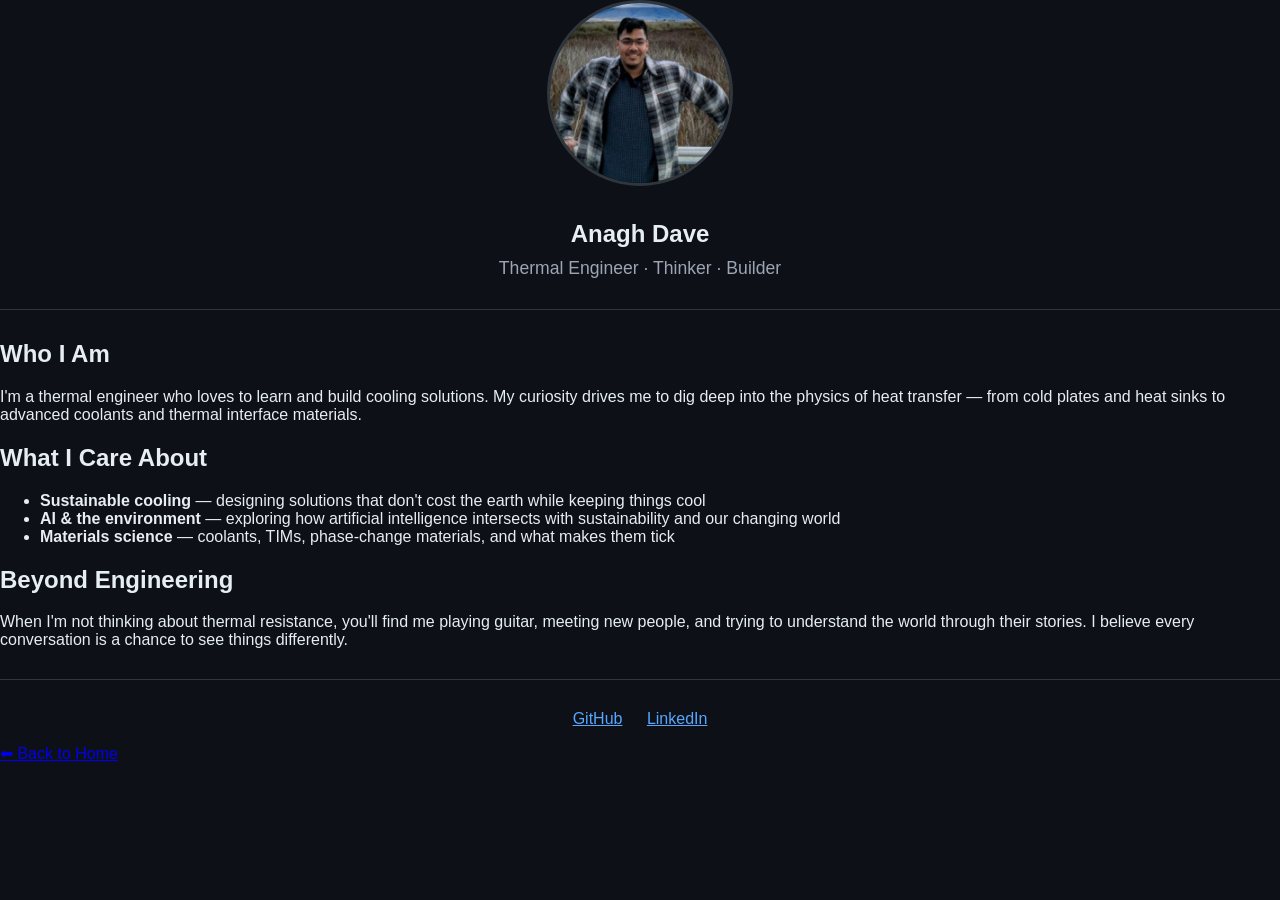
==== about.html @ 84594c4f "Add About Me page with photo and bio - Created about.html with profile photo, bio, interests, and li" ====
<!DOCTYPE html>
<html>
<head>
  <title>About – Cooling Lab</title>
  <link rel="stylesheet" href="style.css">
</head>

<body>
<article>

  <div style="text-align:center; margin-bottom:30px;">
    <img src="anagh.jpg" alt="Anagh Dave" style="width:180px; height:180px; border-radius:50%; object-fit:cover; border:3px solid #30363d;">
  </div>

  <h1 style="text-align:center;">Anagh Dave</h1>
  <p style="text-align:center; color:#9da5b4; font-size:1.1rem; margin-top:-10px;">Thermal Engineer · Thinker · Builder</p>

  <hr style="border:none; border-top:1px solid #30363d; margin:30px 0;">

  <h2>Who I Am</h2>
  <p>
    I'm a thermal engineer who loves to learn and build cooling solutions. My curiosity drives me to dig deep
    into the physics of heat transfer — from cold plates and heat sinks to advanced coolants and thermal
    interface materials.
  </p>

  <h2>What I Care About</h2>
  <ul>
    <li><strong>Sustainable cooling</strong> — designing solutions that don't cost the earth while keeping things cool</li>
    <li><strong>AI & the environment</strong> — exploring how artificial intelligence intersects with sustainability and our changing world</li>
    <li><strong>Materials science</strong> — coolants, TIMs, phase-change materials, and what makes them tick</li>
  </ul>

  <h2>Beyond Engineering</h2>
  <p>
    When I'm not thinking about thermal resistance, you'll find me playing guitar, meeting new people,
    and trying to understand the world through their stories. I believe every conversation is a chance
    to see things differently.
  </p>

  <hr style="border:none; border-top:1px solid #30363d; margin:30px 0;">

  <p style="text-align:center;">
    <a href="https://github.com/Ubuntu805" style="color:#58a6ff; margin:0 10px;">GitHub</a>
    <a href="https://linkedin.com/in/" style="color:#58a6ff; margin:0 10px;">LinkedIn</a>
  </p>

  <a href="index.html">⬅ Back to Home</a>

</article>
</body>
</html>
---- style.css ----
body {
  margin: 0;
  font-family: Arial, sans-serif;
  background-color: #0d1117;
  color: #e6edf3;
}

/* HERO */
.hero {
  text-align: center;
  padding: 80px 20px;
  background: linear-gradient(135deg, #1f3a5f, #0d1117);
}

.hero h1 {
  font-size: 3rem;
  margin-bottom: 10px;
}

.hero p {
  color: #9da5b4;
}

/* POSTS GRID */
.posts {
  display: flex;
  flex-wrap: wrap;
  gap: 20px;
  justify-content: center;
  padding: 40px;
  max-width: 1200px;
  margin: 0 auto;
}

/* CARD */
.card {
  background: #161b22;
  border-radius: 10px;
  width: 300px;
  padding: 15px;
  transition: transform 0.2s;
}

.card:hover {
  transform: translateY(-5px);
}

.card img {
  width: 100%;
  border-radius: 8px;
}

.card h2 {
  margin-top: 10px;
}

.card p {
  color: #9da5b4;
}
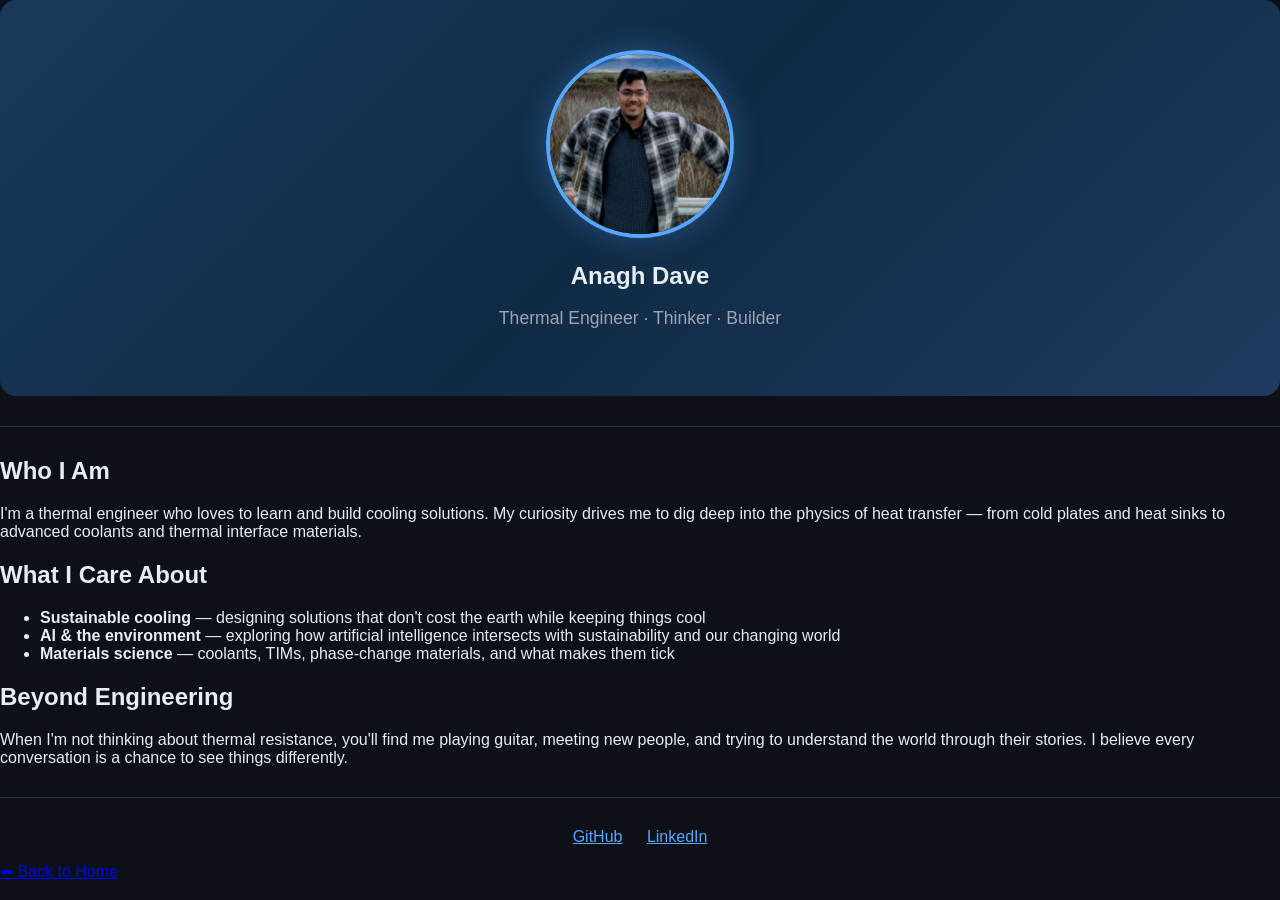
==== commit 266a72d6: "Improve About page photo section with gradient backdrop and glow Co-authored-by: Copilot <223556219+" ====
--- a/about.html
+++ b/about.html
@@ -8,12 +8,11 @@
 <body>
 <article>
 
-  <div style="text-align:center; margin-bottom:30px;">
-    <img src="anagh.jpg" alt="Anagh Dave" style="width:180px; height:180px; border-radius:50%; object-fit:cover; border:3px solid #30363d;">
+  <div style="text-align:center; margin-bottom:30px; padding:50px 20px; background:linear-gradient(135deg, #1a3a5c, #0f2b44, #1f3a5f); border-radius:16px;">
+    <img src="anagh.jpg" alt="Anagh Dave" style="width:180px; height:180px; border-radius:50%; object-fit:cover; border:4px solid #58a6ff; box-shadow:0 0 30px rgba(88,166,255,0.3);">
+    <h1 style="margin-top:20px; margin-bottom:5px;">Anagh Dave</h1>
+    <p style="color:#9da5b4; font-size:1.1rem;">Thermal Engineer · Thinker · Builder</p>
   </div>
-
-  <h1 style="text-align:center;">Anagh Dave</h1>
-  <p style="text-align:center; color:#9da5b4; font-size:1.1rem; margin-top:-10px;">Thermal Engineer · Thinker · Builder</p>
 
   <hr style="border:none; border-top:1px solid #30363d; margin:30px 0;">
 
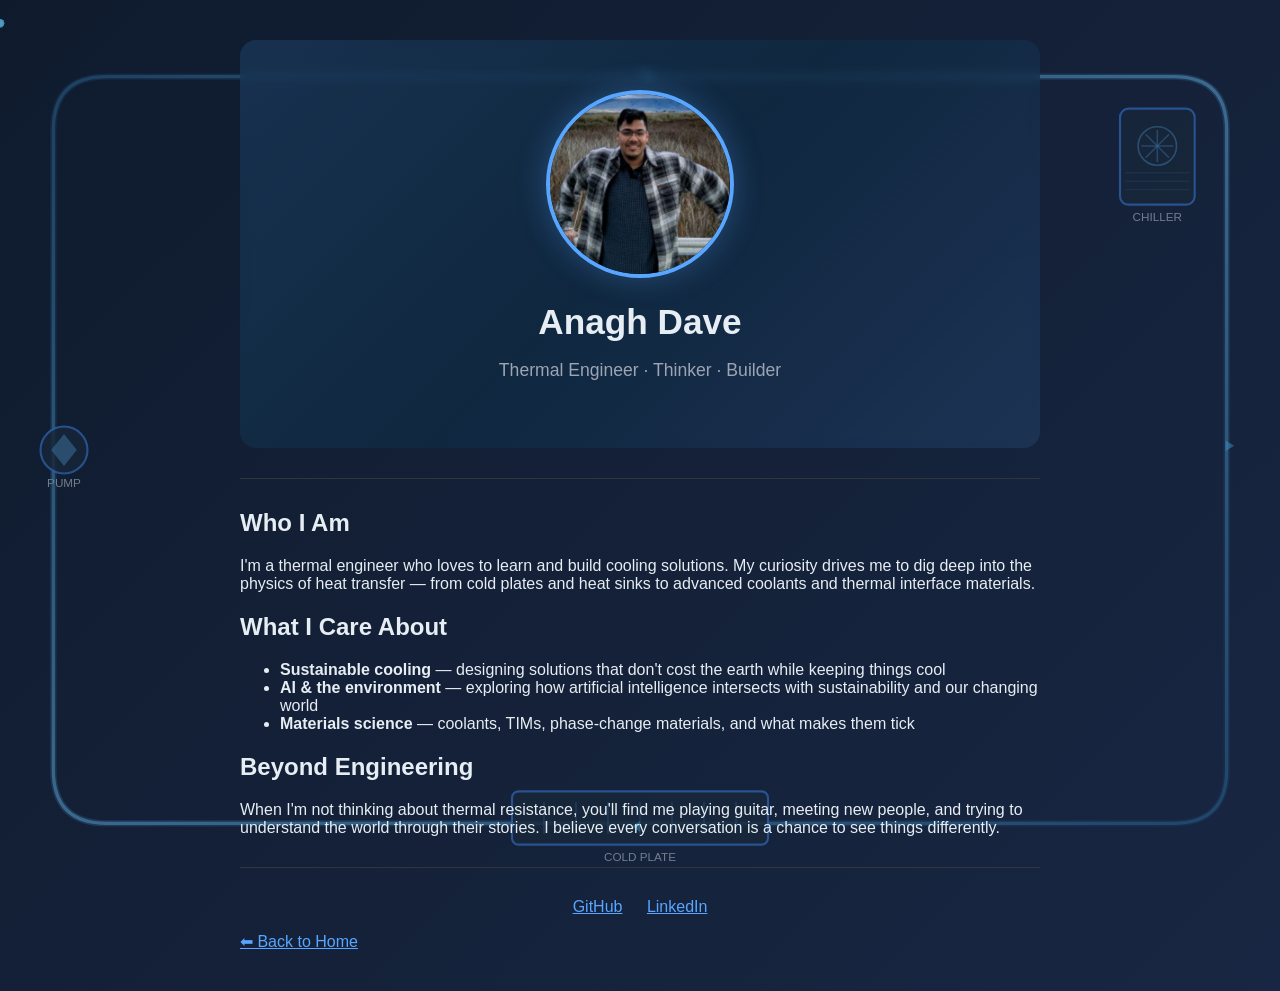
==== commit 83404bec: "Add animated coolant loop SVG background to About page - SVG with pipe loop around page edges, anima" ====
--- a/about.html
+++ b/about.html
@@ -3,12 +3,35 @@
 <head>
   <title>About – Cooling Lab</title>
   <link rel="stylesheet" href="style.css">
+  <style>
+    .about-wrapper {
+      position: relative;
+      min-height: 100vh;
+    }
+    .coolant-bg {
+      position: fixed;
+      top: 0;
+      left: 0;
+      width: 100%;
+      height: 100%;
+      z-index: 0;
+      opacity: 0.7;
+      pointer-events: none;
+    }
+    .about-wrapper article {
+      position: relative;
+      z-index: 1;
+    }
+  </style>
 </head>
 
 <body>
+<div class="about-wrapper">
+  <img src="coolant-loop.svg" class="coolant-bg" alt="">
+
 <article>
 
-  <div style="text-align:center; margin-bottom:30px; padding:50px 20px; background:linear-gradient(135deg, #1a3a5c, #0f2b44, #1f3a5f); border-radius:16px;">
+  <div style="text-align:center; margin-bottom:30px; padding:50px 20px; background:linear-gradient(135deg, rgba(26,58,92,0.7), rgba(15,43,68,0.7), rgba(31,58,95,0.7)); border-radius:16px; backdrop-filter:blur(5px);">
     <img src="anagh.jpg" alt="Anagh Dave" style="width:180px; height:180px; border-radius:50%; object-fit:cover; border:4px solid #58a6ff; box-shadow:0 0 30px rgba(88,166,255,0.3);">
     <h1 style="margin-top:20px; margin-bottom:5px;">Anagh Dave</h1>
     <p style="color:#9da5b4; font-size:1.1rem;">Thermal Engineer · Thinker · Builder</p>
@@ -47,5 +70,6 @@
   <a href="index.html">⬅ Back to Home</a>
 
 </article>
+</div>
 </body>
 </html>
--- a/style.css
+++ b/style.css
@@ -1,15 +1,25 @@
 body {
   margin: 0;
   font-family: Arial, sans-serif;
-  background-color: #0d1117;
   color: #e6edf3;
+  background: linear-gradient(-45deg, #0d1117, #1a1f3a, #1b2a4a, #0f1b2d);
+  background-size: 400% 400%;
+  animation: gradientShift 15s ease infinite;
+  min-height: 100vh;
+}
+
+@keyframes gradientShift {
+  0% { background-position: 0% 50%; }
+  50% { background-position: 100% 50%; }
+  100% { background-position: 0% 50%; }
 }
 
 /* HERO */
 .hero {
   text-align: center;
   padding: 80px 20px;
-  background: linear-gradient(135deg, #1f3a5f, #0d1117);
+  background: linear-gradient(135deg, rgba(31,58,95,0.6), rgba(13,17,23,0.4));
+  backdrop-filter: blur(5px);
 }
 
 .hero h1 {
@@ -34,15 +44,18 @@
 
 /* CARD */
 .card {
-  background: #161b22;
+  background: rgba(22,27,34,0.8);
+  backdrop-filter: blur(10px);
+  border: 1px solid rgba(48,54,61,0.5);
   border-radius: 10px;
   width: 300px;
   padding: 15px;
-  transition: transform 0.2s;
+  transition: transform 0.2s, box-shadow 0.2s;
 }
 
 .card:hover {
   transform: translateY(-5px);
+  box-shadow: 0 8px 25px rgba(88,166,255,0.15);
 }
 
 .card img {
@@ -57,3 +70,47 @@
 .card p {
   color: #9da5b4;
 }
+
+/* ARTICLE HERO IMAGE */
+.article-hero {
+  width: 100%;
+  max-height: 350px;
+  object-fit: cover;
+  border-radius: 10px;
+  margin: 20px 0;
+}
+
+/* INLINE FIGURE */
+.figure {
+  margin: 30px 0;
+  text-align: center;
+}
+
+.figure img {
+  width: 100%;
+  max-width: 700px;
+  border-radius: 8px;
+}
+
+.figure figcaption {
+  color: #9da5b4;
+  font-size: 0.9rem;
+  margin-top: 8px;
+  font-style: italic;
+}
+
+/* ARTICLE BODY */
+article {
+  max-width: 800px;
+  margin: 0 auto;
+  padding: 40px 20px;
+}
+
+article h1 {
+  font-size: 2.2rem;
+  margin-bottom: 10px;
+}
+
+article a {
+  color: #58a6ff;
+}
